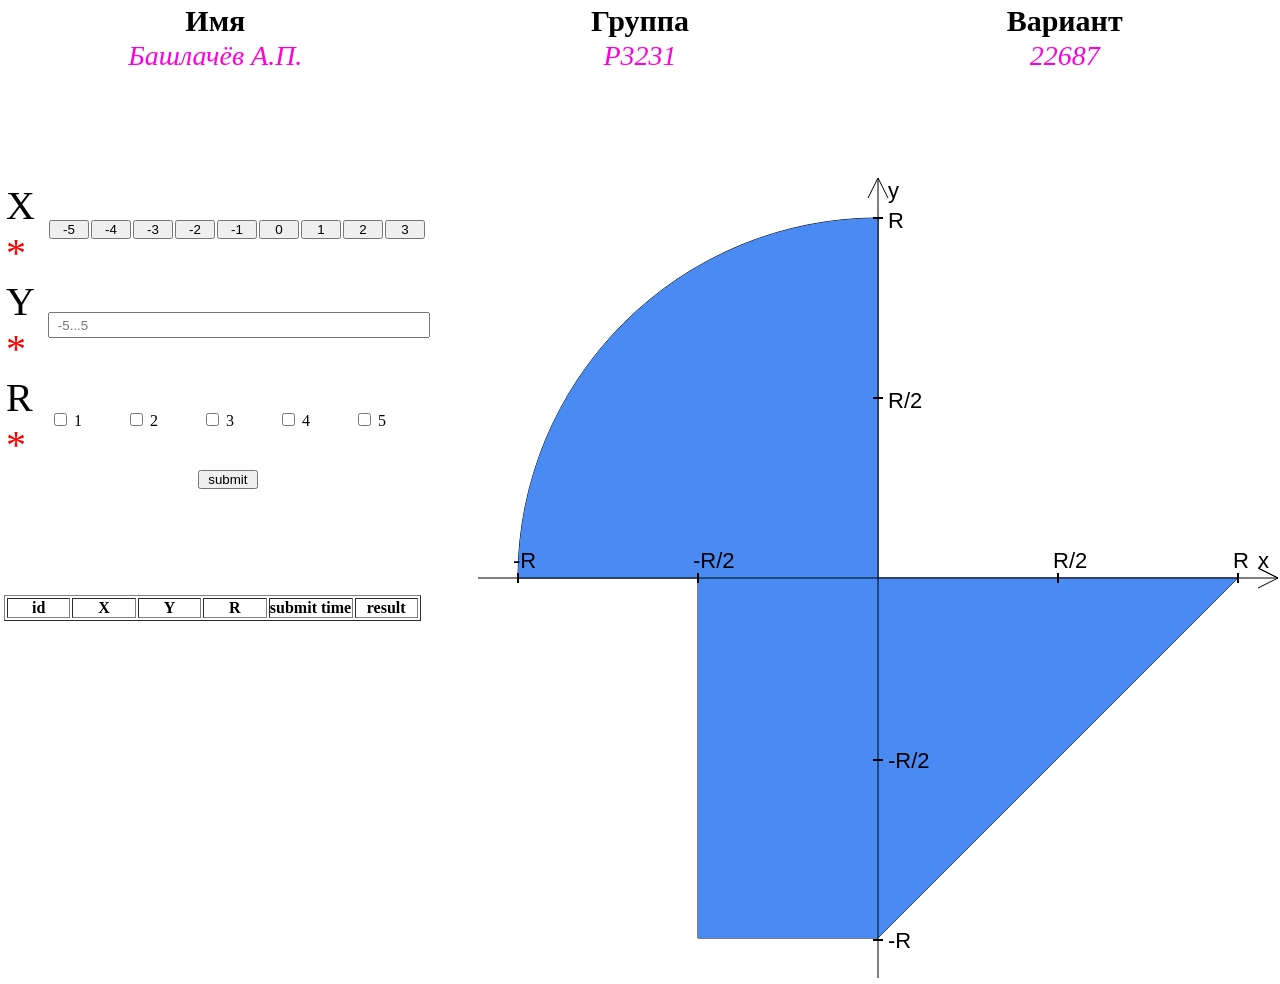
==== index.html @ b612a8fa "1" ====
<!DOCTYPE html>
<html lang="ru">
<head>
    <meta charset="UTF-8">
    <meta name="viewport" content="width=device-width, initial-scale=1.0">
    <link rel="stylesheet" href="../css/style.css"></link>
    <script src="../js/main.js" type="module" defer></script>
    <title>Document</title>
</head>
<body>
    <table width="100%" border="0">
        <tr>
            <td colspan=3 width="100%">
                <table class=header-list width="100%">
                    <tr height=30px>
                        <th align = "center">Имя</th>
                        <th align = "center">Группа</th>
                        <th align = "center">Вариант</th>
                    </tr>
                    <tr>
                        <td align = "center">Башлачёв А.П.</td>
                        <td align = "center">P3231</td>
                        <td align = "center">22687</td>
                    </tr>
                </table>
            </td>
        </tr>
        <tr height="100px">

        </tr>
        <tr>
            <td width="30%" class="left-table">
                <table>
                    <tr>
                        <td>
                            <form action="#" method="POST" id="form">
                                <table width="100%">
                                    <tr height="30px">
                                        <td class="option-label"> X </td>
                                        <td>
                                            <table width="100%">
                                                <tr>
                                                    <td>
                                                        <td> <label class="x-option"> <input class="x-button" type="button" name="x" value=-5> </input> </label> </td>
                                                        <td> <label class="x-option"> <input class="x-button" type="button" name="x" value=-4> </input> </label> </td>
                                                        <td> <label class="x-option"> <input class="x-button" type="button" name="x" value=-3> </input> </label> </td>
                                                        <td> <label class="x-option"> <input class="x-button" type="button" name="x" value=-2> </input> </label> </td>
                                                        <td> <label class="x-option"> <input class="x-button" type="button" name="x" value=-1> </input> </label> </td>
                                                        <td> <label class="x-option"> <input class="x-button" type="button" name="x" value=0> </input> </label> </td>
                                                        <td> <label class="x-option"> <input class="x-button" type="button" name="x" value=1> </input> </label> </td>
                                                        <td> <label class="x-option"> <input class="x-button" type="button" name="x" value=2> </input> </label> </td>
                                                        <td> <label class="x-option"> <input class="x-button" type="button" name="x" value=3> </input> </label> </td>
                                                    </td>
                                                </tr>
                                            </table>
                                        </td>
                                    </tr>

                                    <tr>
                                        <td class="option-label"> Y </td>
                                        <td>
                                            <input type="text" id="y-text" class="text-input" placeholder=" -5...5" autocomplete="off"> </input>
                                        </td>
                                    </tr>

                                    <tr>
                                        <td class="option-label"> R </td>
                                        <td>
                                            <table width="100%">
                                                <tr>
                                                    <td> <label class="r-option"> <input class="r-check" type="checkbox" name="r1" value=1>1</label></td>
                                                    <td> <label class="r-option"> <input class="r-check" type="checkbox" name="r2" value=2>2</label></td>
                                                    <td> <label class="r-option"> <input class="r-check" type="checkbox" name="r3" value=3>3</label></td>
                                                    <td> <label class="r-option"> <input class="r-check" type="checkbox" name="r4" value=4>4</label></td>
                                                    <td> <label class="r-option"> <input class="r-check" type="checkbox" name="r5" value=5>5</label></td>
                                                </tr>
                                            </table>
                                        </td>
                                    </tr>

                                    <tr>
                                        <td></td>
                                        <td align="center">
                                            <button type="submit" id="submit-button">submit</button>
                                        </td>
                                    </tr>
                                </table>
                            </form>
                        </td>
                    </tr>
                    <tr height="100px">
                        <td align="center">
                            <p id="error-field"></p>
                        </td>
                    </tr>
                    <tr>
                        <td>
                            <table width="100%" id="result-table" border="1px">
                                <thead>
                                    <tr>
                                        <th>id</th>
                                        <th>X</th>
                                        <th>Y</th>
                                        <th>R</th>
                                        <th class="wide-col">submit time</th>
                                        <th>result</th>
                                    </tr>
                                </thead>
                                <tbody id="result-table-body">

                                </tbody>
                            </table>
                        </td>
                    </tr>
                </table>
            </td>

            <td width="10%">

            </td> 

            <td width="60%">
                <canvas id="graph" height="800" width="800">

                </canvas>
            </td>
        </tr>
    </table>
</body>
</html>
---- css/style.css ----
* {
    margin: 0;
    padding: 0;
    box-sizing: border-box;
}

.header-list {
    table-layout: fixed;
    
}

.header-list th {
    font-size:30px;
}

.header-list td {
    font-style: italic;
    color: #ff00d9;
    font-size: 28px;
}

.x-option {
    padding: 10% 20%;
    
}

.option-label {
    font-size: 40px;
}

input[type="text"] {
    width: 100%;
    padding-left: 1%;
}

.r-option {
    padding: 10% 20%;
}

input[type="checkbox"] {
    margin-right: 10%;
}

.x-button {
    width: 40px;
}


.text-input {
    padding: 1% 0;
    margin-left: 3%;
}

#submit-button {
    width: 60px;
}

#submit-button:hover {
    background-color: rgb(125, 238, 125);
}

#result-table {
    table-layout: fixed;
    word-break: break-all;
}

.left-table {
    vertical-align: top;
}

.option-label::after {
    content:"*";
    color:red;
}

.wide-col {
    width: 84px;
}
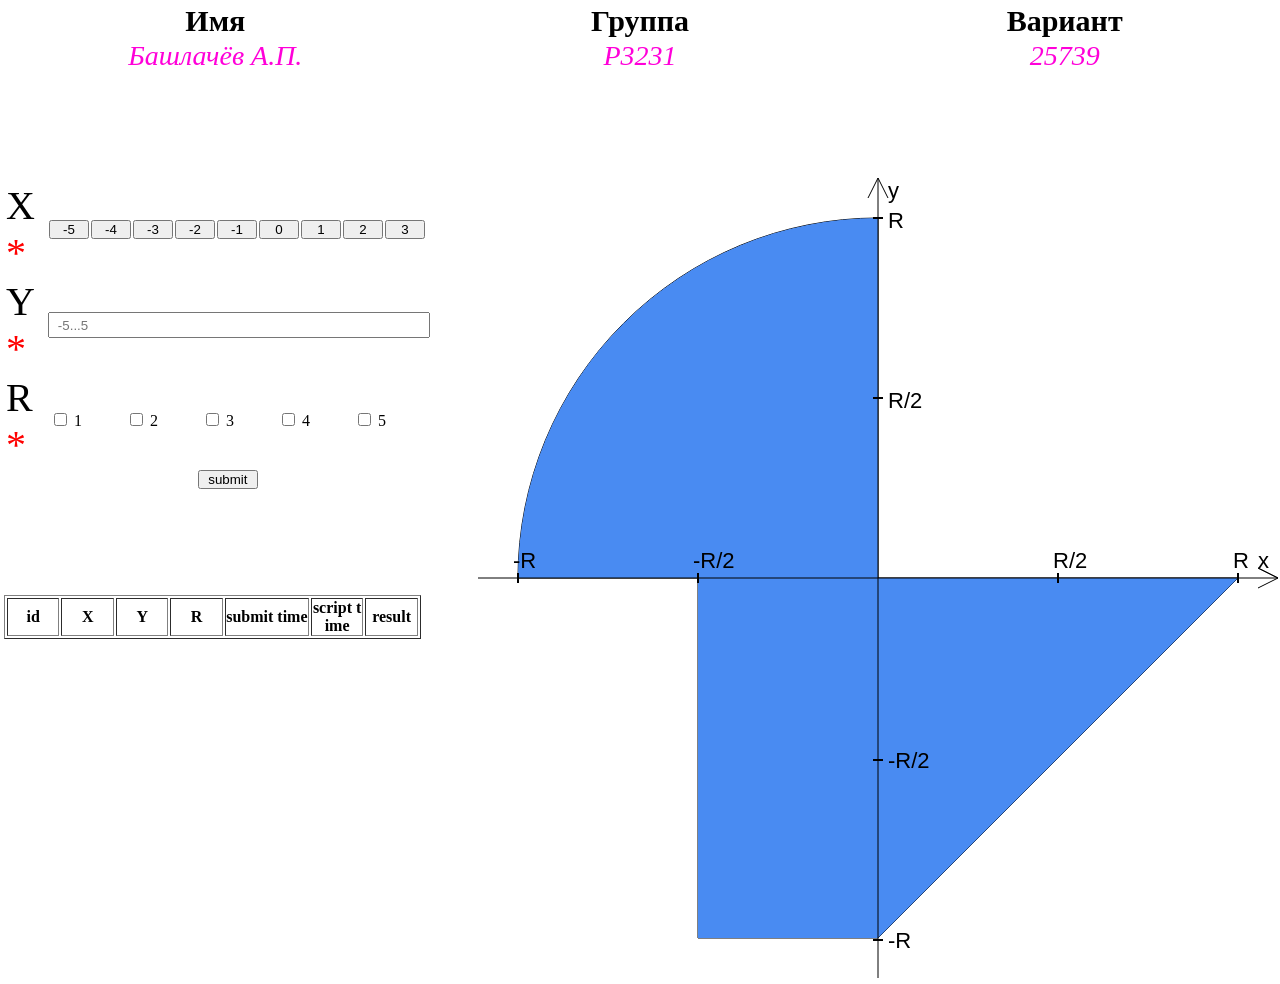
==== commit 55a4e430: "1" ====
--- a/index.html
+++ b/index.html
@@ -20,7 +20,7 @@
                     <tr>
                         <td align = "center">Башлачёв А.П.</td>
                         <td align = "center">P3231</td>
-                        <td align = "center">22687</td>
+                        <td align = "center">25739</td>
                     </tr>
                 </table>
             </td>
@@ -103,6 +103,7 @@
                                         <th>Y</th>
                                         <th>R</th>
                                         <th class="wide-col">submit time</th>
+                                        <th>script time</th>
                                         <th>result</th>
                                     </tr>
                                 </thead>
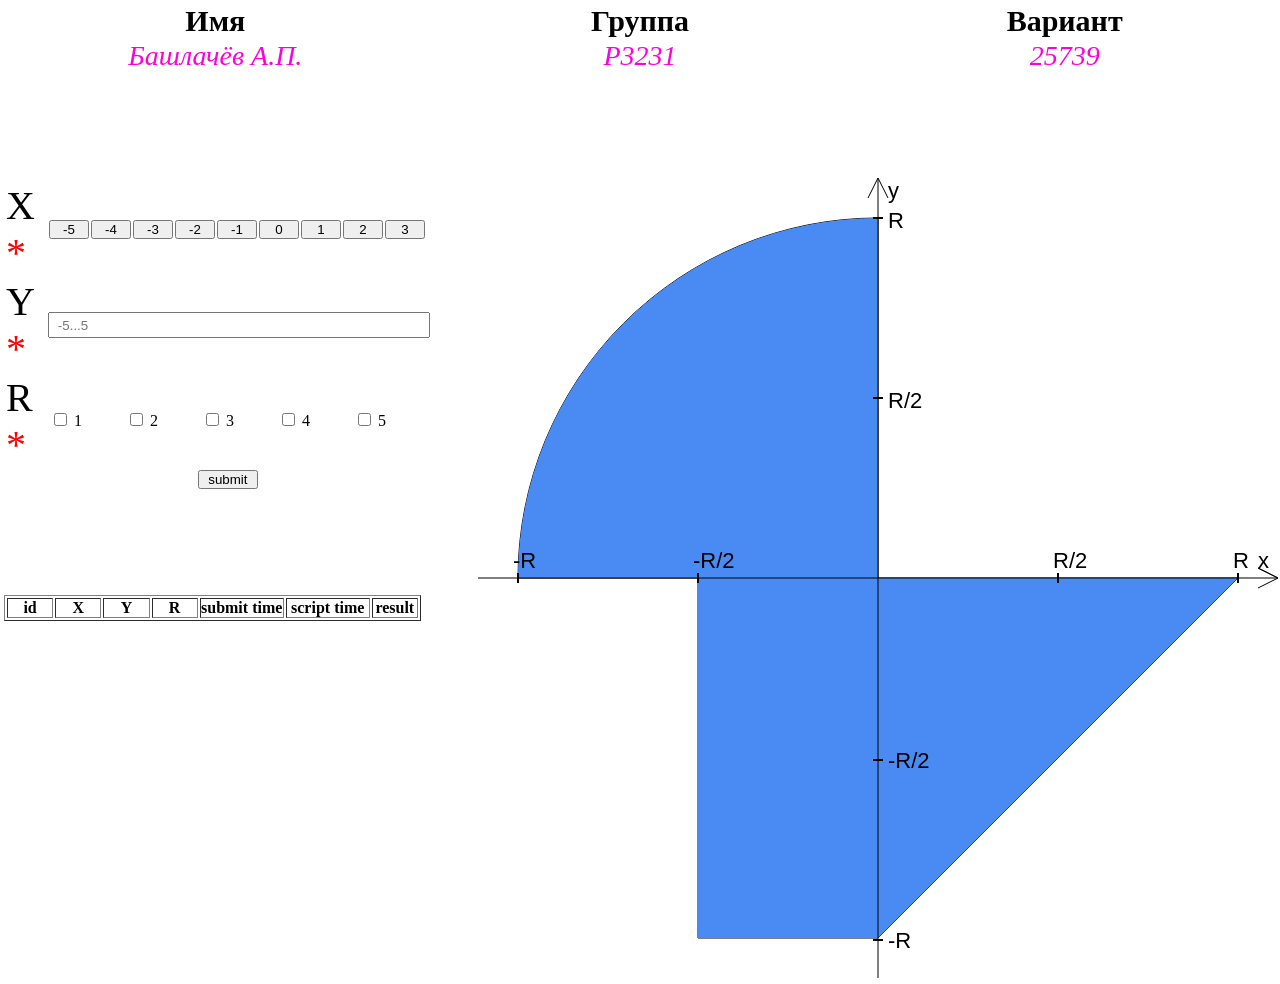
==== commit aef9e3d5: "1" ====
--- a/index.html
+++ b/index.html
@@ -103,7 +103,7 @@
                                         <th>Y</th>
                                         <th>R</th>
                                         <th class="wide-col">submit time</th>
-                                        <th>script time</th>
+                                        <th class="wide-col">script time</th>
                                         <th>result</th>
                                     </tr>
                                 </thead>
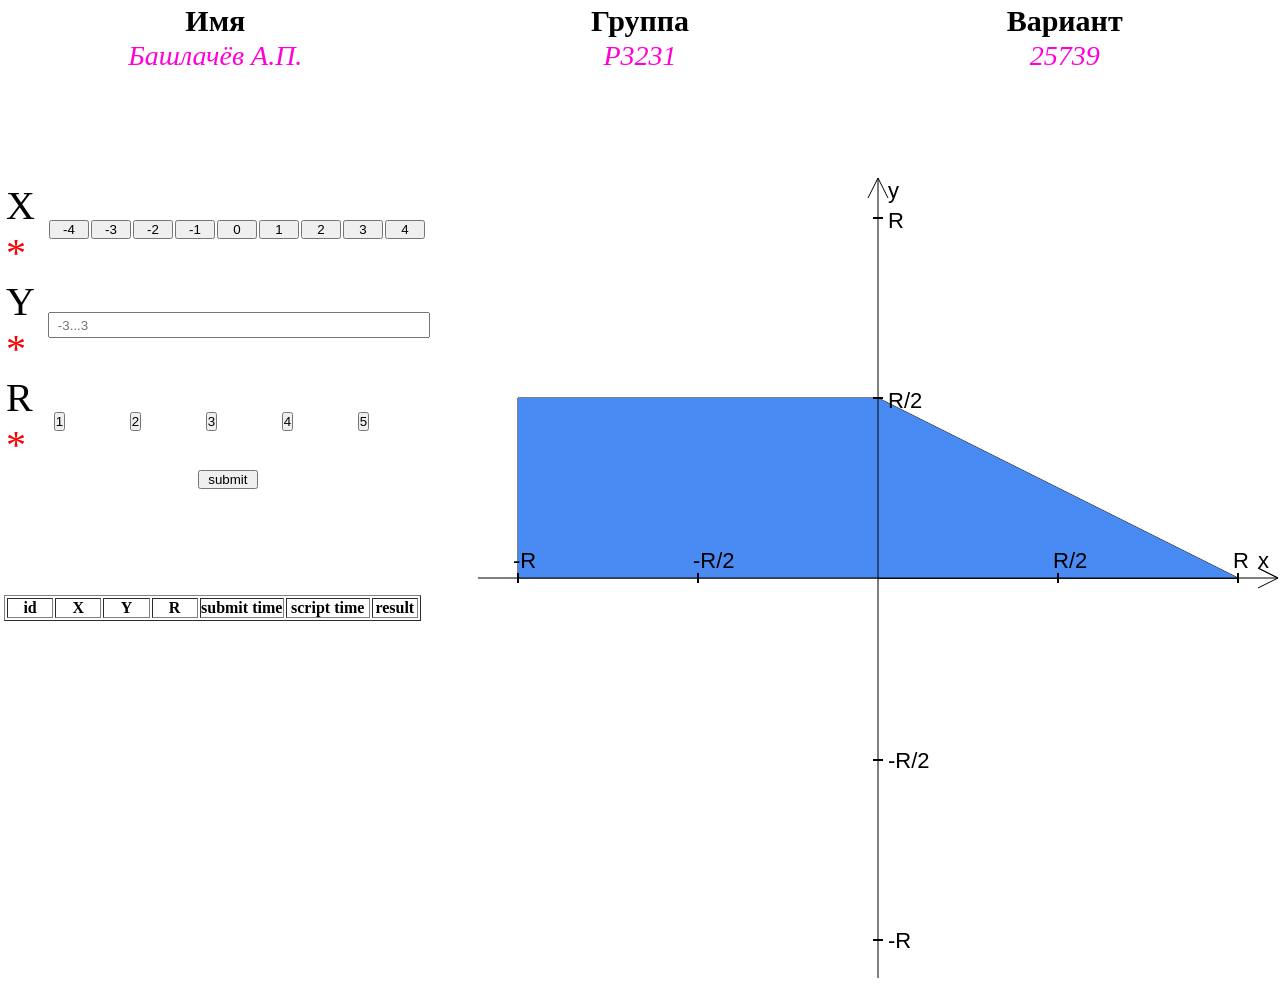
==== commit 5213da09: "1" ====
--- a/index.html
+++ b/index.html
@@ -41,7 +41,6 @@
                                             <table width="100%">
                                                 <tr>
                                                     <td>
-                                                        <td> <label class="x-option"> <input class="x-button" type="button" name="x" value=-5> </input> </label> </td>
                                                         <td> <label class="x-option"> <input class="x-button" type="button" name="x" value=-4> </input> </label> </td>
                                                         <td> <label class="x-option"> <input class="x-button" type="button" name="x" value=-3> </input> </label> </td>
                                                         <td> <label class="x-option"> <input class="x-button" type="button" name="x" value=-2> </input> </label> </td>
@@ -50,6 +49,7 @@
                                                         <td> <label class="x-option"> <input class="x-button" type="button" name="x" value=1> </input> </label> </td>
                                                         <td> <label class="x-option"> <input class="x-button" type="button" name="x" value=2> </input> </label> </td>
                                                         <td> <label class="x-option"> <input class="x-button" type="button" name="x" value=3> </input> </label> </td>
+                                                        <td> <label class="x-option"> <input class="x-button" type="button" name="x" value=4> </input> </label> </td>
                                                     </td>
                                                 </tr>
                                             </table>
@@ -59,7 +59,7 @@
                                     <tr>
                                         <td class="option-label"> Y </td>
                                         <td>
-                                            <input type="text" id="y-text" class="text-input" placeholder=" -5...5" autocomplete="off"> </input>
+                                            <input type="text" id="y-text" class="text-input" placeholder=" -3...3" autocomplete="off"> </input>
                                         </td>
                                     </tr>
 
@@ -68,11 +68,11 @@
                                         <td>
                                             <table width="100%">
                                                 <tr>
-                                                    <td> <label class="r-option"> <input class="r-check" type="checkbox" name="r1" value=1>1</label></td>
-                                                    <td> <label class="r-option"> <input class="r-check" type="checkbox" name="r2" value=2>2</label></td>
-                                                    <td> <label class="r-option"> <input class="r-check" type="checkbox" name="r3" value=3>3</label></td>
-                                                    <td> <label class="r-option"> <input class="r-check" type="checkbox" name="r4" value=4>4</label></td>
-                                                    <td> <label class="r-option"> <input class="r-check" type="checkbox" name="r5" value=5>5</label></td>
+                                                    <td> <label class="r-option"> <input class="r-button" type="button" name="r" value=1> </input> </label> </td>
+                                                    <td> <label class="r-option"> <input class="r-button" type="button" name="r" value=2> </input> </label> </td>
+                                                    <td> <label class="r-option"> <input class="r-button" type="button" name="r" value=3> </input> </label> </td>
+                                                    <td> <label class="r-option"> <input class="r-button" type="button" name="r" value=4> </input> </label> </td>
+                                                    <td> <label class="r-option"> <input class="r-button" type="button" name="r" value=5> </input> </label> </td>
                                                 </tr>
                                             </table>
                                         </td>
